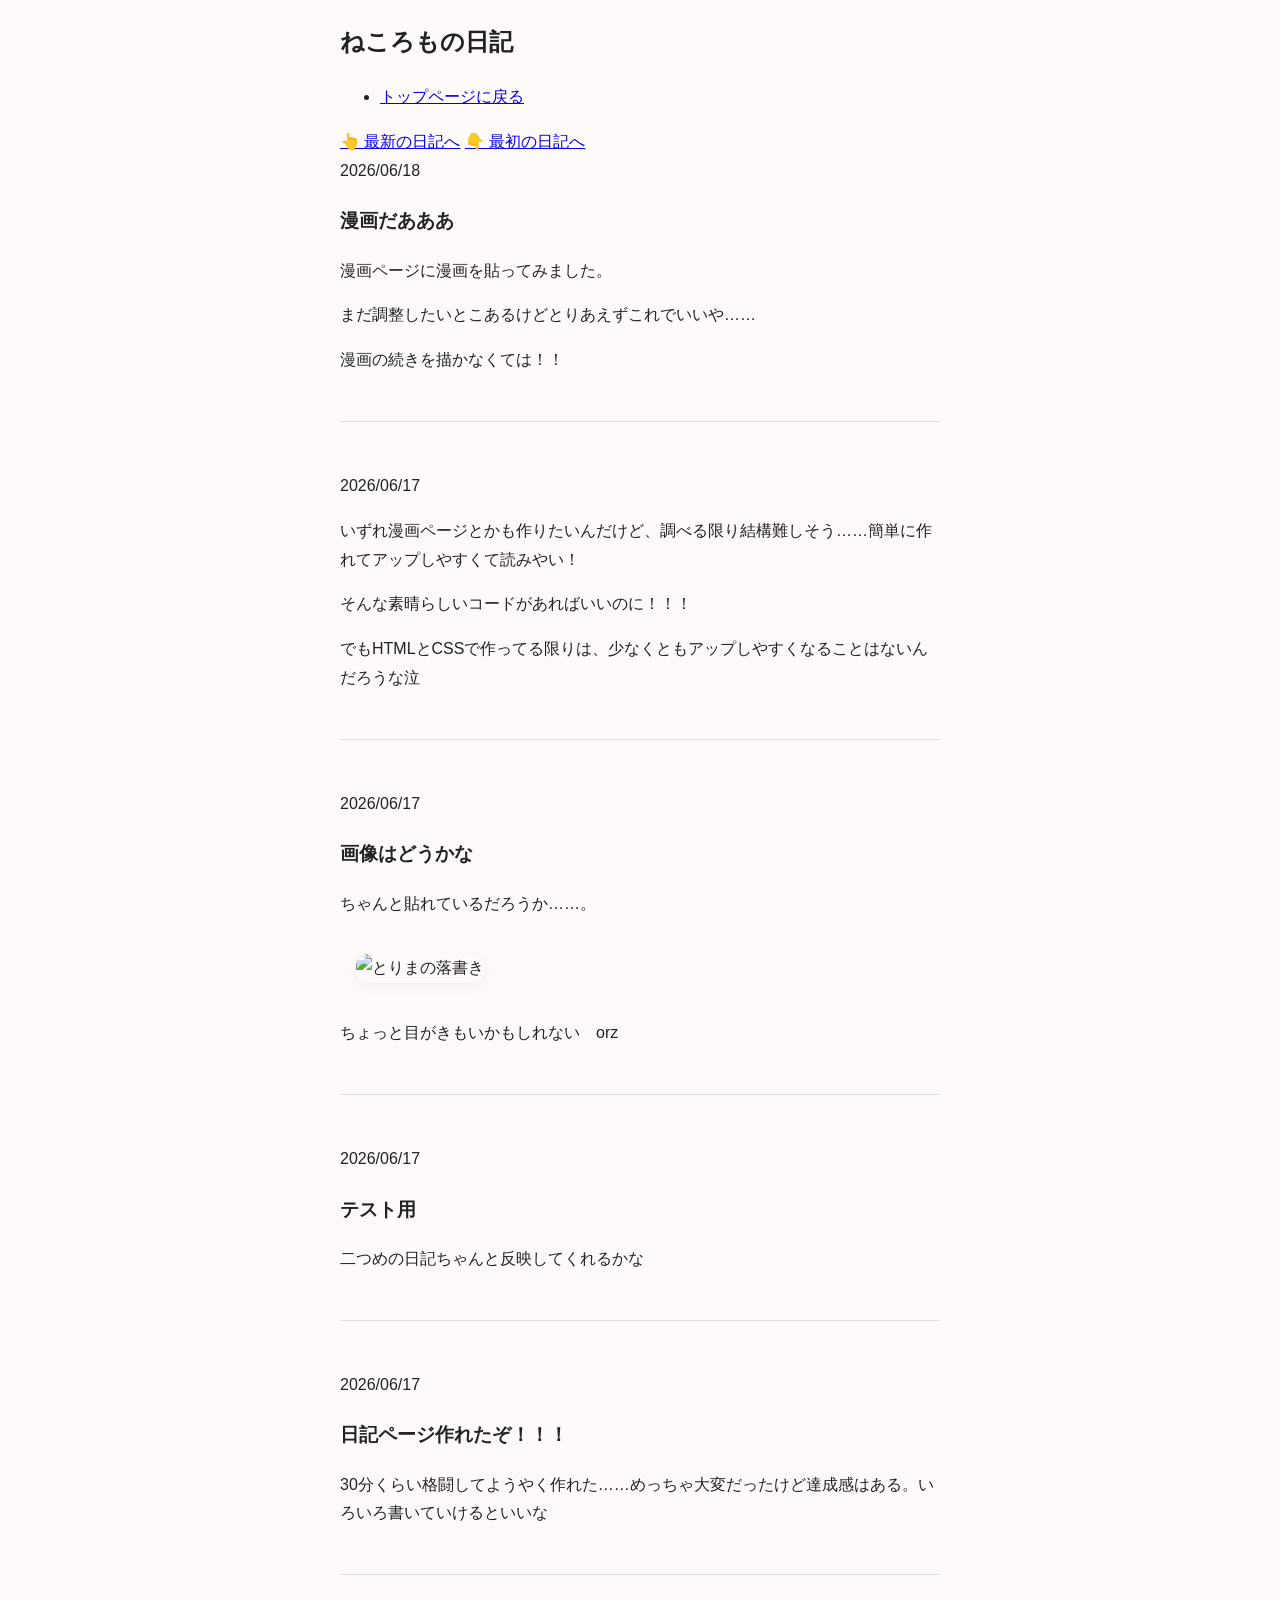
==== diary.html @ 21997902 "Update diary.html" ====
<!DOCTYPE html>
<html lang="ja">
<head>
    <meta charset="UTF-8">
    <meta name="viewport" content="width=device-width, initial-scale=1.0">
    <title>日記-にゃだいらー(仮)</title>
    <link rel="stylesheet" href="diary.css">
</head>
<body>

<div class="diary-container">

  <h2>ねころもの日記</h2>
  <ul>
    <li><a href="index.html">トップページに戻る</a></li>
  </ul>

<div class="sort-buttons">
  <a href="#latest" class="sort-btn">👆 最新の日記へ</a>
  <a href="#oldest" class="sort-btn">👇 最初の日記へ</a>
</div>


    
<article class="diary-post" id="latest">
⁠<span class="diary-date">2026/06/18</span>⁠
<h3>漫画だあああ</h3>
<p>漫画ページに漫画を貼ってみました。</p>
<p>まだ調整したいとこあるけどとりあえずこれでいいや……</p>
<p>漫画の続きを描かなくては！！</p>

</article>

<article class="diary-post">
⁠<span class="diary-date">2026/06/17</span>⁠

<p>いずれ漫画ページとかも作りたいんだけど、調べる限り結構難しそう……簡単に作れてアップしやすくて読みやい！</p>
<p>そんな素晴らしいコードがあればいいのに！！！</p>
<p>でもHTMLとCSSで作ってる限りは、少なくともアップしやすくなることはないんだろうな泣</p>

</article>
    
<article class="diary-post">
⁠<span class="diary-date">2026/06/17</span>⁠
<h3>画像はどうかな</h3>
<p>ちゃんと貼れているだろうか……。</p>

　<img src="https://i.imgur.com/U21m6fS.png" alt="とりまの落書き">
<p>ちょっと目がきもいかもしれない　orz</p>


</article>

  <article class="diary-post">
    <span class="diary-date">2026/06/17</span>
    <h3>テスト用</h3>
    <p>二つめの日記ちゃんと反映してくれるかな</p>
  </article>
  
  <article class="diary-post" id="oldest"⁠>
    <span class="diary-date">2026/06/17</span>
    <h3>日記ページ作れたぞ！！！</h3>
    <p>30分くらい格闘してようやく作れた……めっちゃ大変だったけど達成感はある。いろいろ書いていけるといいな</p>
  </article>

</div> </body>
</html>
---- diary.css ----
body {
  font-family: "Hiragino Sans", sans-serif;
  background-color: #FFFAFA;
  color: #222222;            
  line-height: 1.8;   
}

.diary-post {
  border-bottom: 1px solid #dddddd;
  padding-bottom: 30px;               
  margin-bottom: 50px;                
}

.diary-container {
  max-width: 600px; 
  margin: 0 auto;  
}

/* 日記の中の画像（イラスト）をオシャレに整える */
.diary-post img {
  max-width: 60%;       /* 箱（600px）からはみ出さないようにする */
  height: auto;          /* 縦横の比率が崩れてビヨーンって伸びるのを防ぐ */
  border-radius: 12px;   /* 角をちょっと丸くして可愛くする */
  margin: 20px 0;        /* 画像の上下にちょっとすきまを作って見やすくする */
  box-shadow: 0 4px 12px rgba(0,0,0,0.05); /* イラストの下にふんわり影をつける */
}
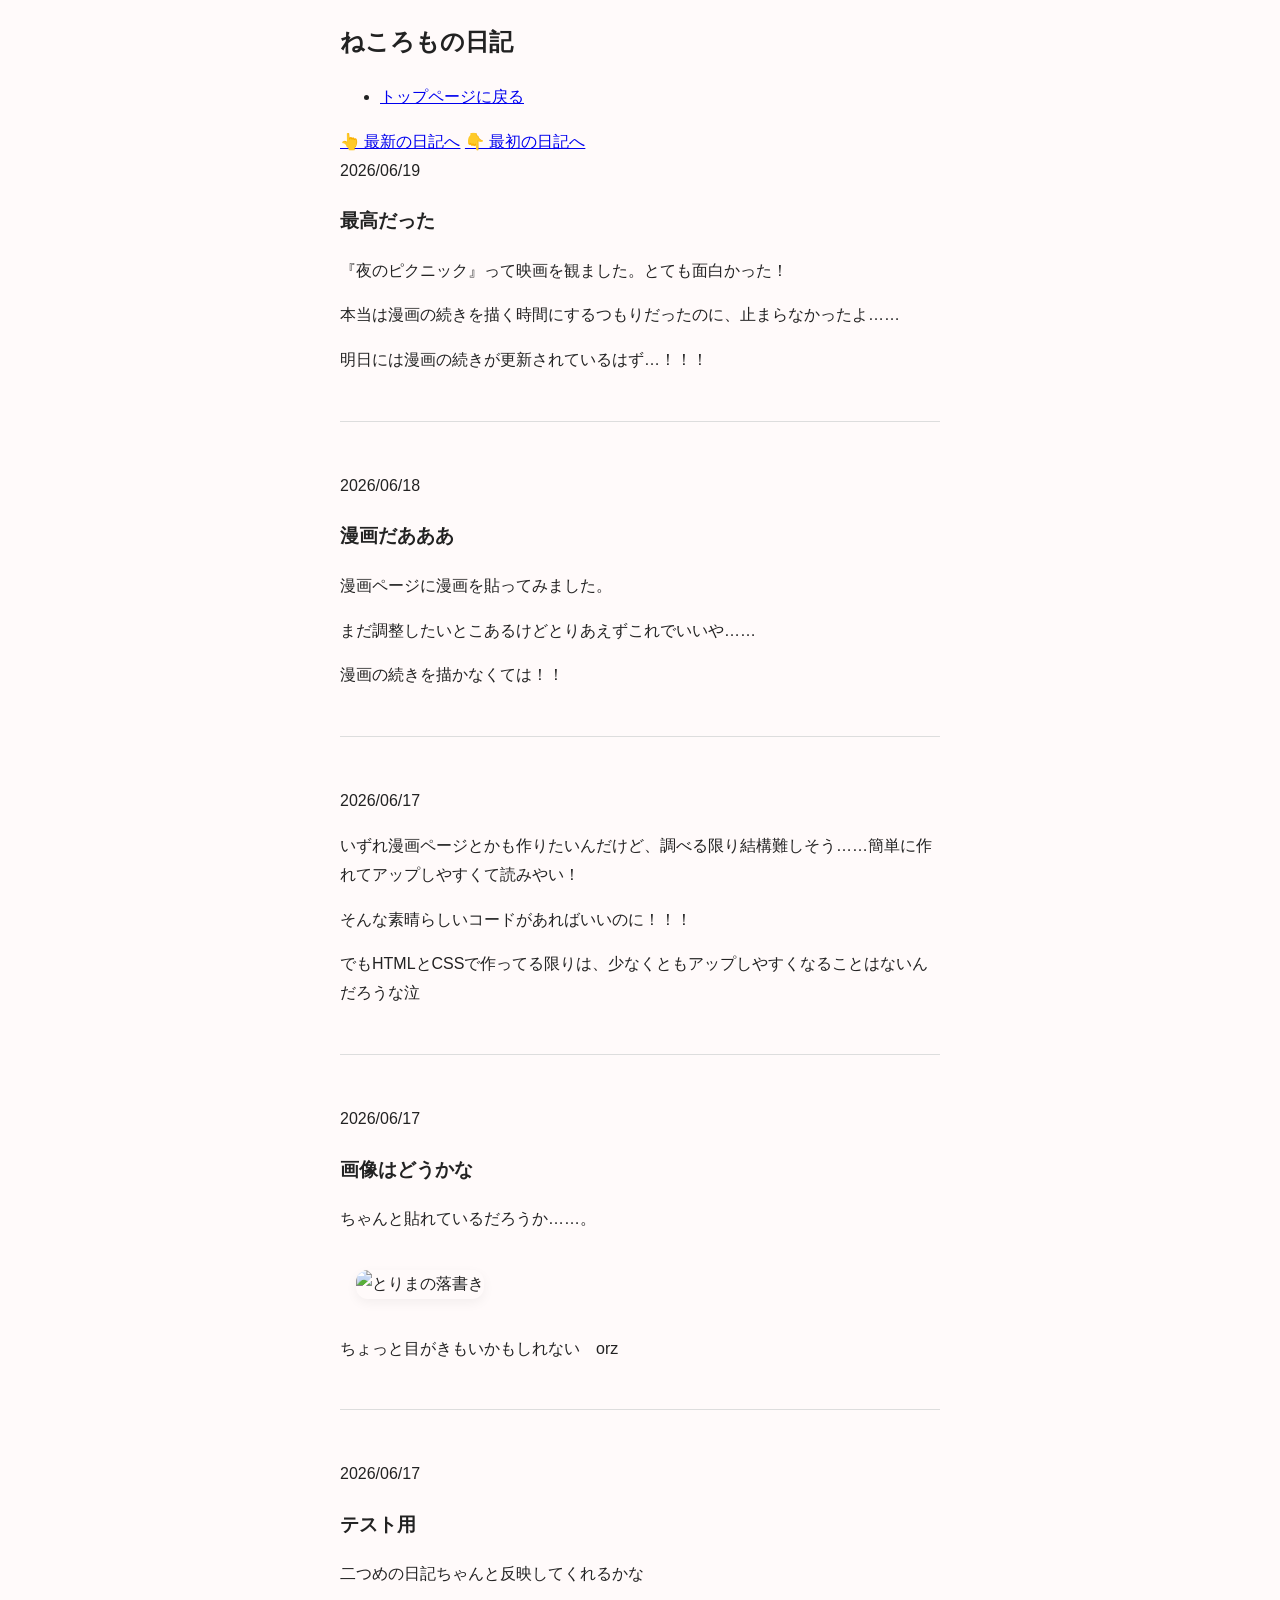
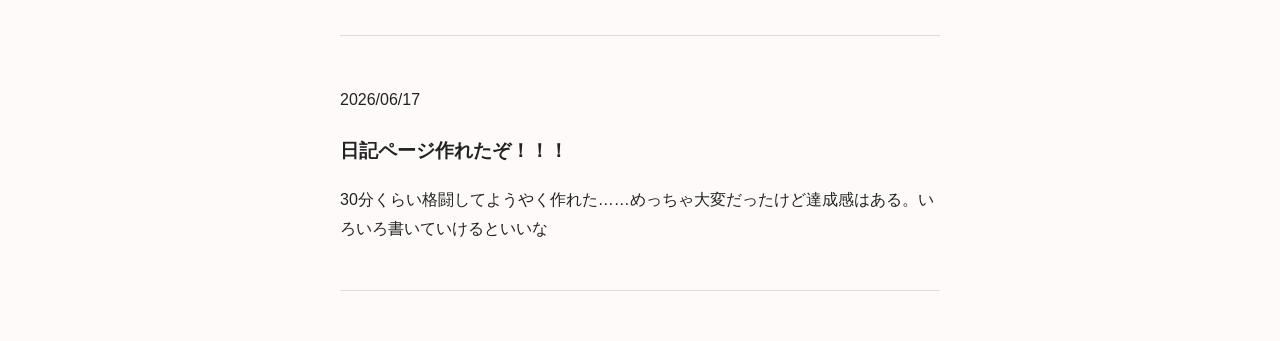
==== commit b9adca2d: "Update diary.html" ====
--- a/diary.html
+++ b/diary.html
@@ -21,8 +21,17 @@
 </div>
 
 
-    
 <article class="diary-post" id="latest">
+⁠<span class="diary-date">2026/06/19</span>⁠
+<h3>最高だった</h3>
+<p>『夜のピクニック』って映画を観ました。とても面白かった！</p>
+<p>本当は漫画の続きを描く時間にするつもりだったのに、止まらなかったよ……</p>
+<p>明日には漫画の続きが更新されているはず…！！！</p>
+
+</article>
+
+
+<article class="diary-post">
 ⁠<span class="diary-date">2026/06/18</span>⁠
 <h3>漫画だあああ</h3>
 <p>漫画ページに漫画を貼ってみました。</p>
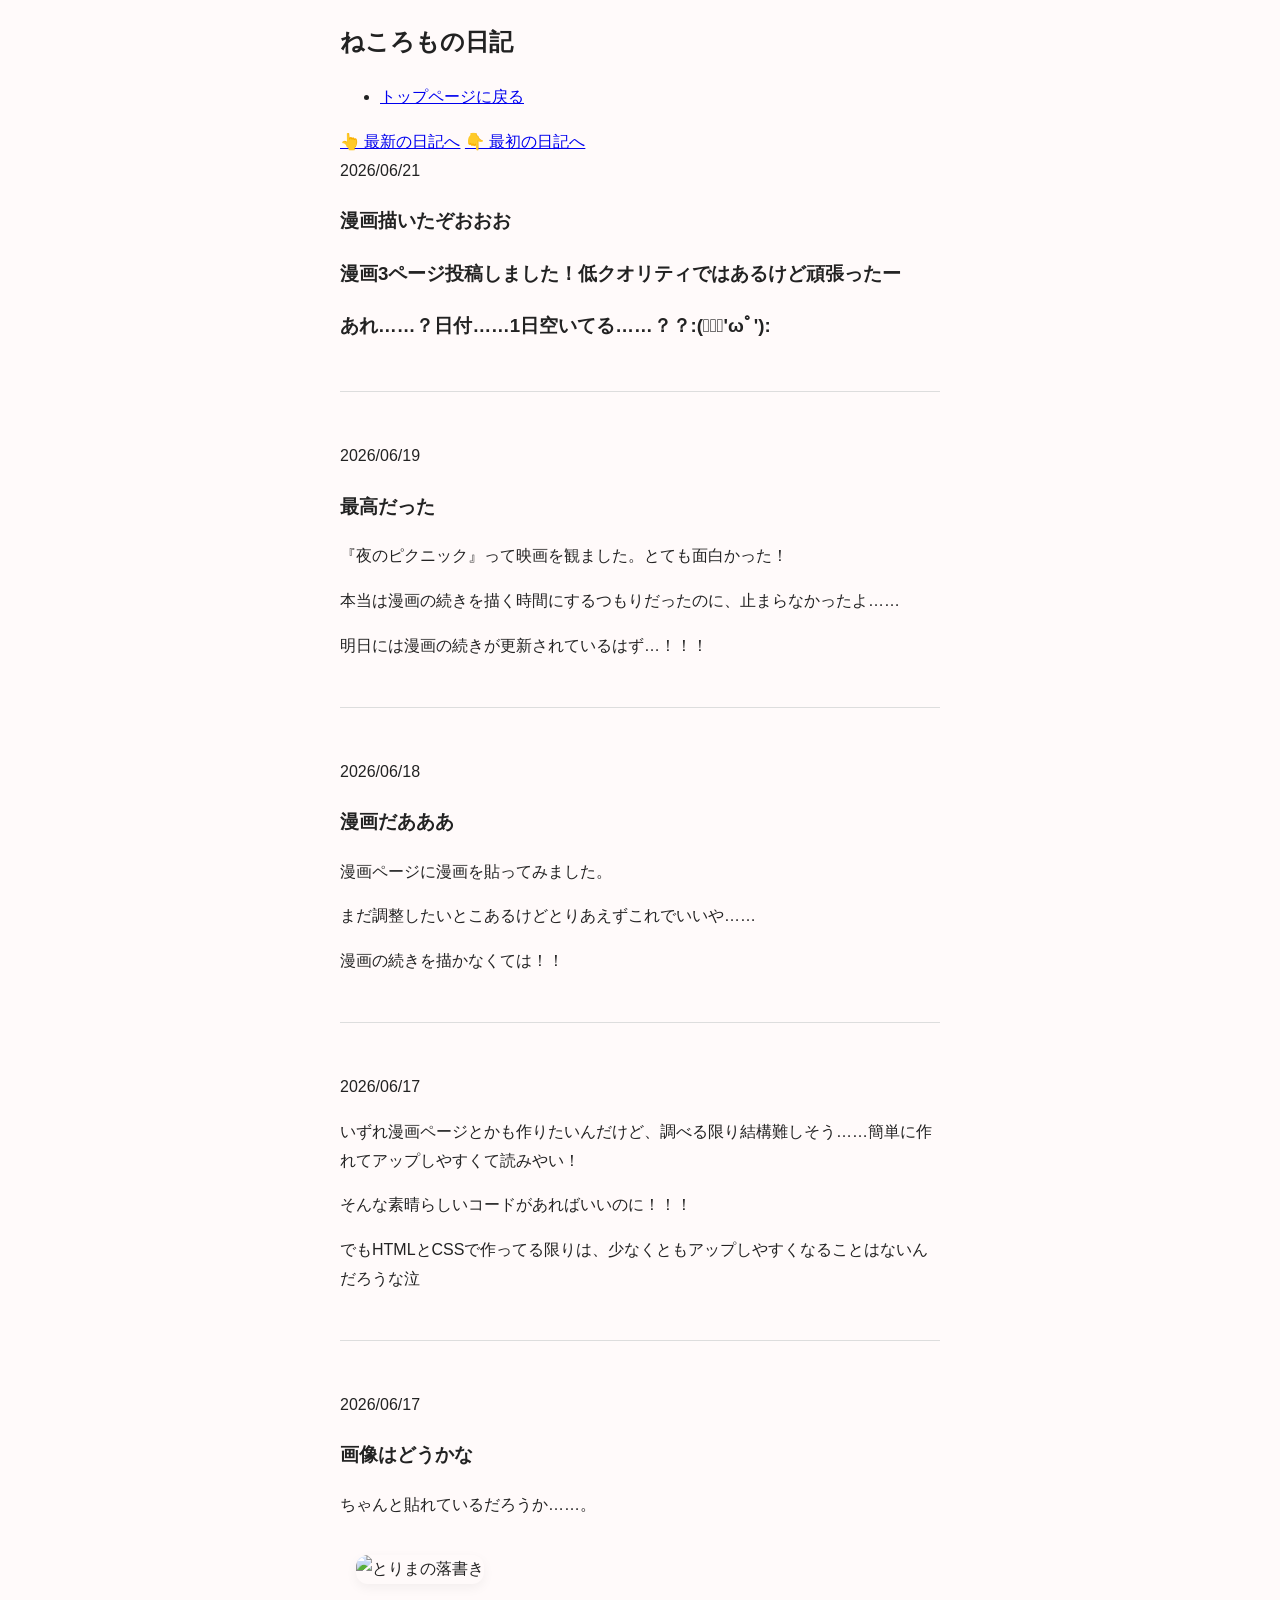
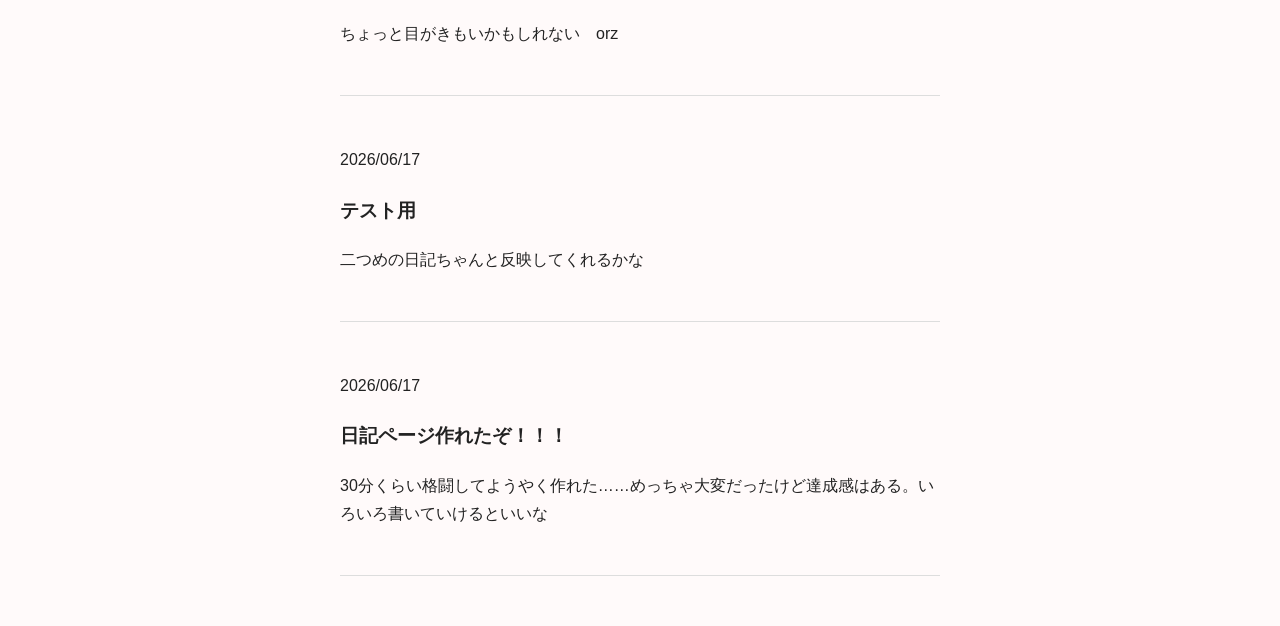
==== commit 11c1ce20: "Update diary.html" ====
--- a/diary.html
+++ b/diary.html
@@ -20,8 +20,18 @@
   <a href="#oldest" class="sort-btn">👇 最初の日記へ</a>
 </div>
 
+<article class="diary-post" id="latest">
+⁠<span class="diary-date">2026/06/21</span>⁠
+<h3>漫画描いたぞおおお<h3>
+<p>漫画3ページ投稿しました！低クオリティではあるけど頑張ったー</p>
+<p>あれ……？日付……1日空いてる……？？:(；ﾞﾟ'ωﾟ'):</p>
 
-<article class="diary-post" id="latest">
+</article>
+
+
+</article>
+
+<article class="diary-post">
 ⁠<span class="diary-date">2026/06/19</span>⁠
 <h3>最高だった</h3>
 <p>『夜のピクニック』って映画を観ました。とても面白かった！</p>
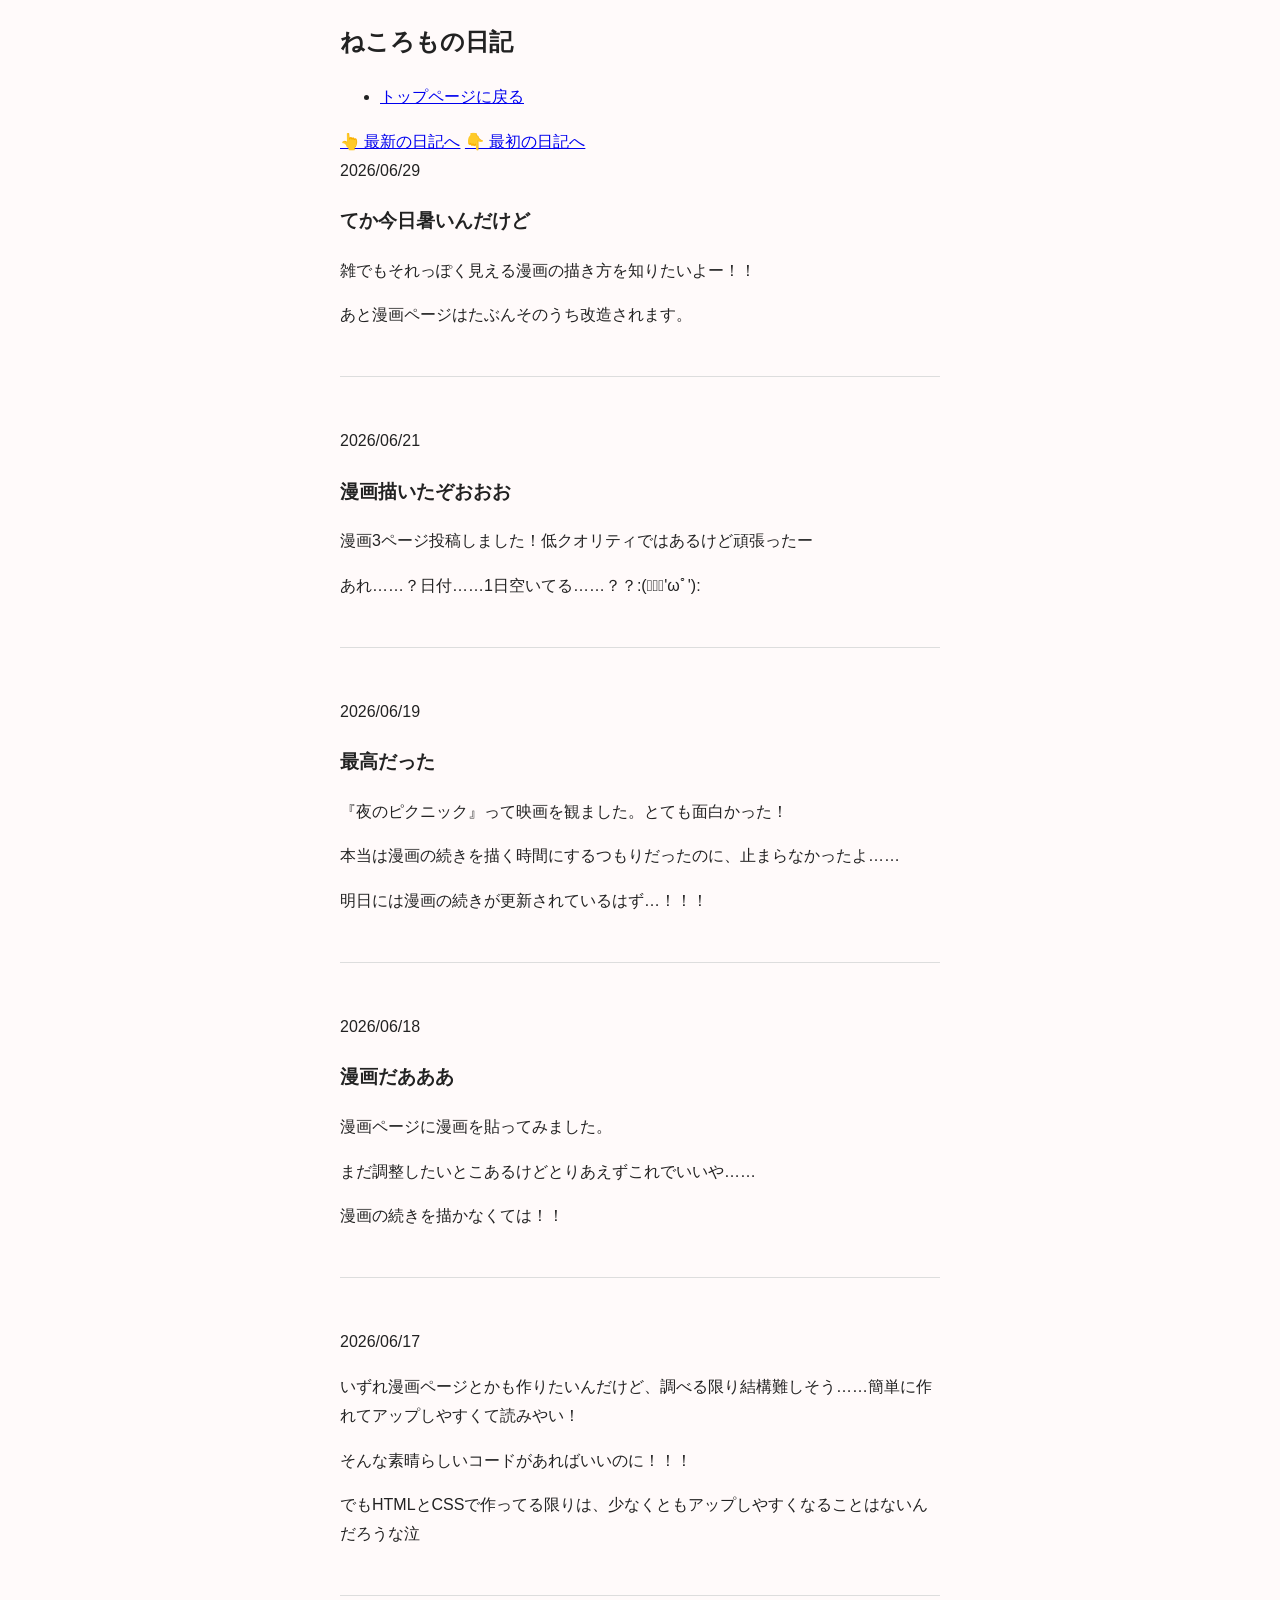
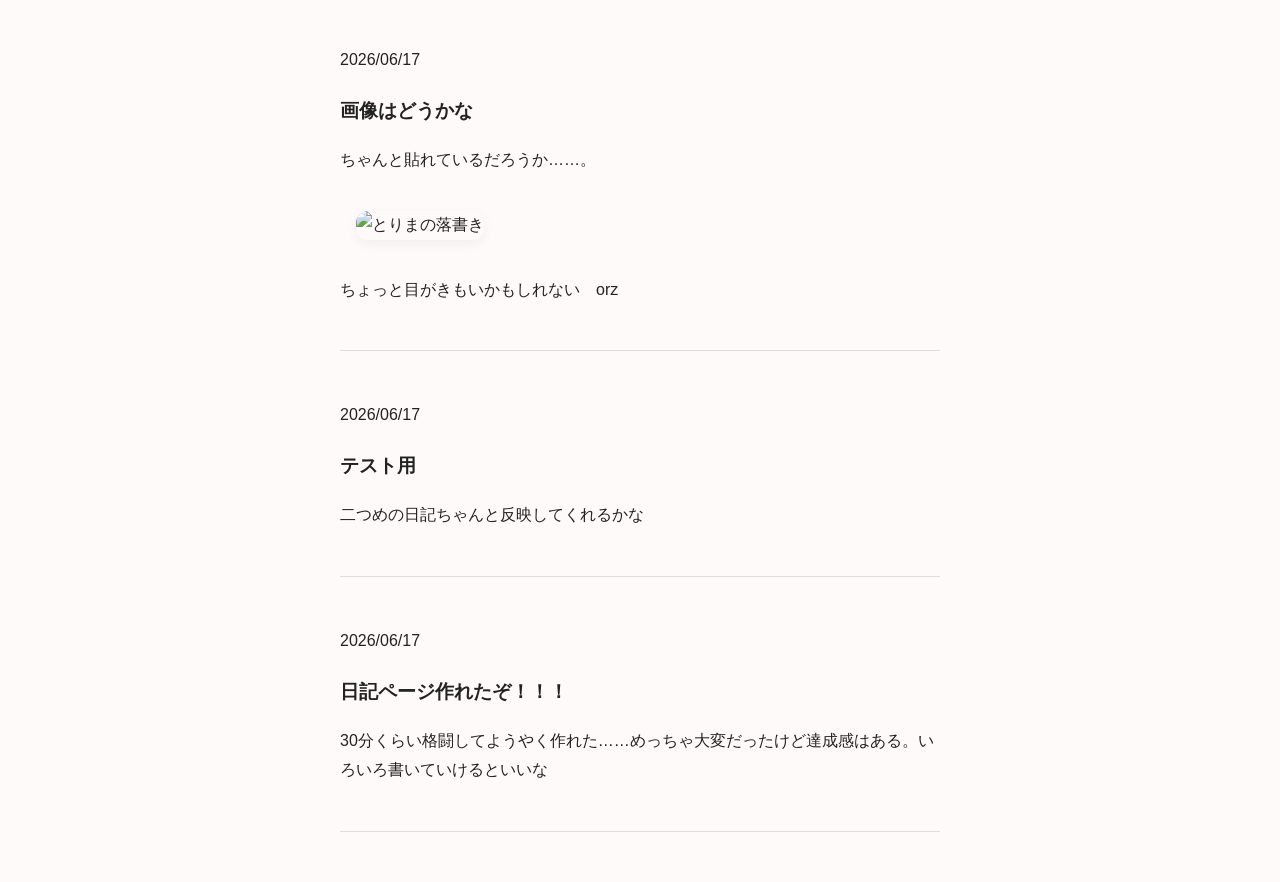
==== commit ac6c622b: "Update diary.html" ====
--- a/diary.html
+++ b/diary.html
@@ -20,9 +20,20 @@
   <a href="#oldest" class="sort-btn">👇 最初の日記へ</a>
 </div>
 
+
+</article>
+
 <article class="diary-post" id="latest">
+⁠<span class="diary-date">2026/06/29</span>⁠
+<h3>てか今日暑いんだけど</h3>
+<p>雑でもそれっぽく見える漫画の描き方を知りたいよー！！</p>
+<p>あと漫画ページはたぶんそのうち改造されます。</p>
+
+</article>
+
+<article class="diary-post">
 ⁠<span class="diary-date">2026/06/21</span>⁠
-<h3>漫画描いたぞおおお<h3>
+<h3>漫画描いたぞおおお</h3>
 <p>漫画3ページ投稿しました！低クオリティではあるけど頑張ったー</p>
 <p>あれ……？日付……1日空いてる……？？:(；ﾞﾟ'ωﾟ'):</p>
 
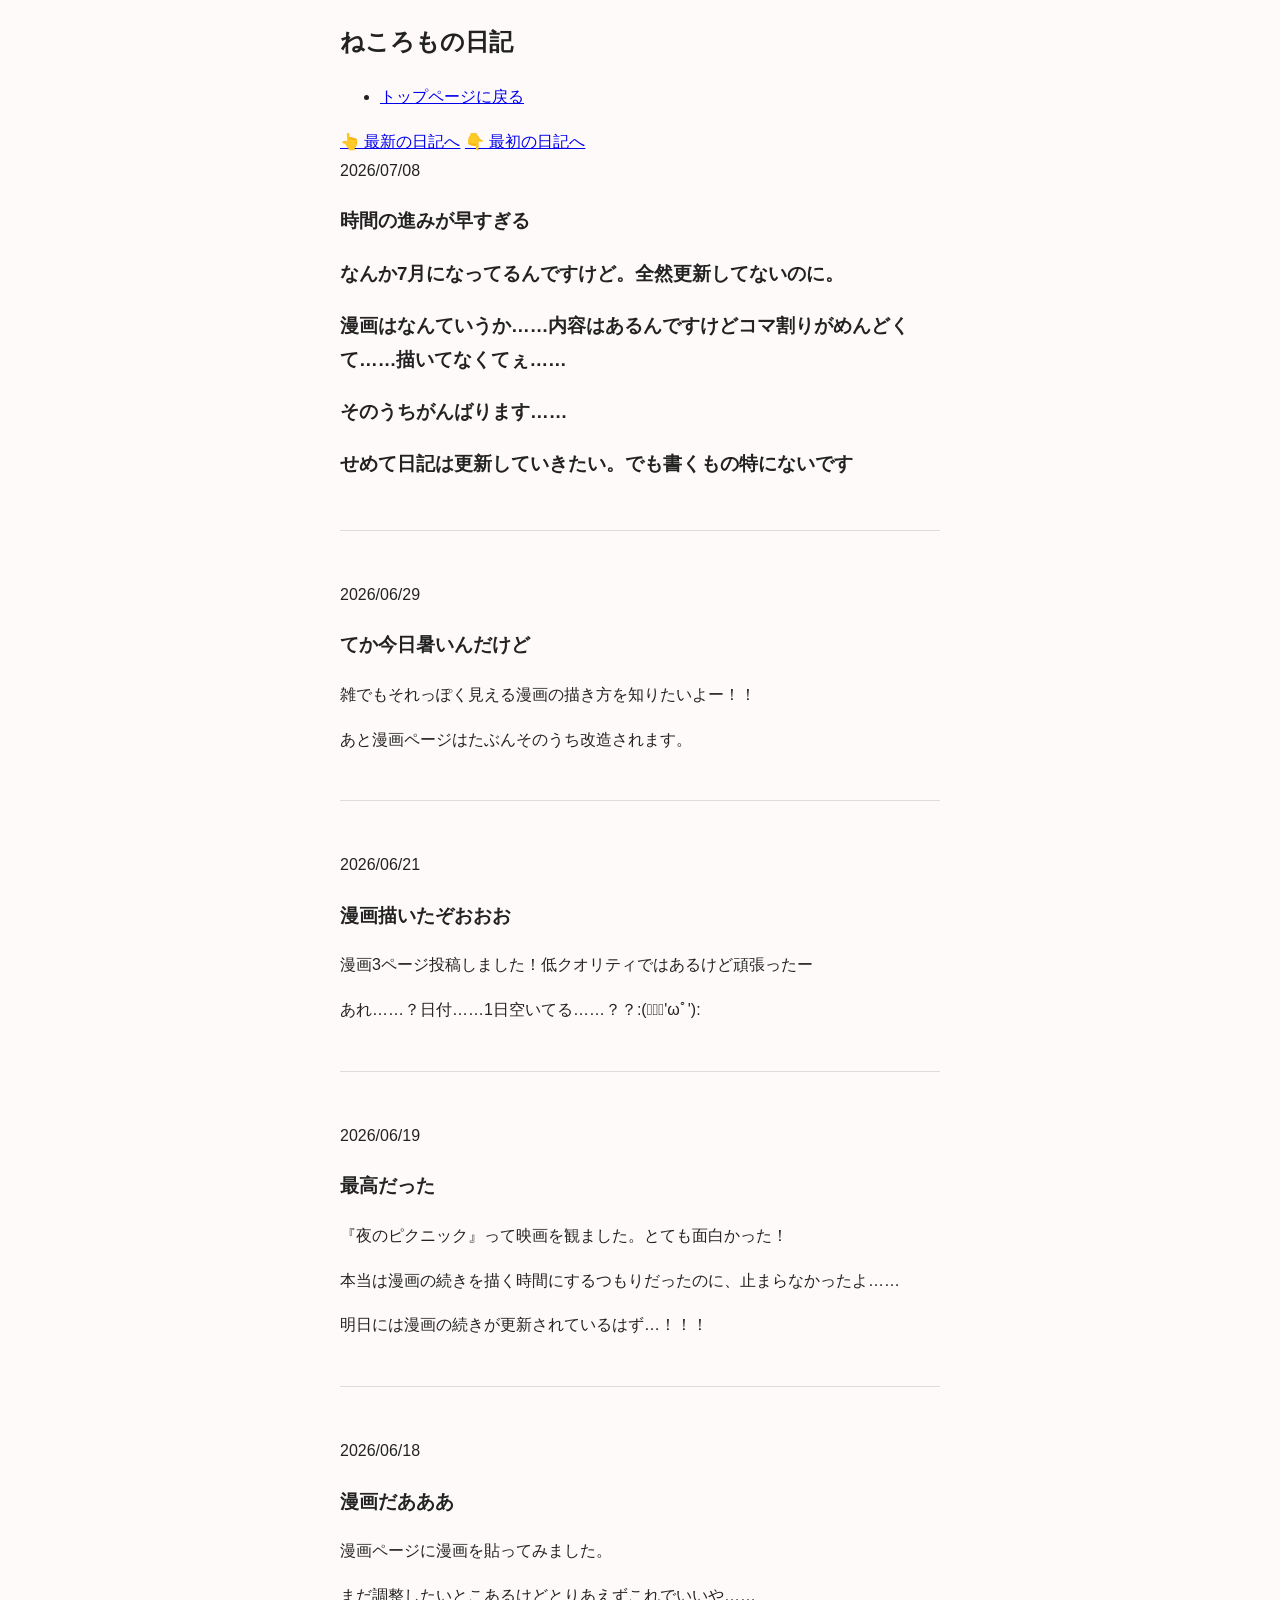
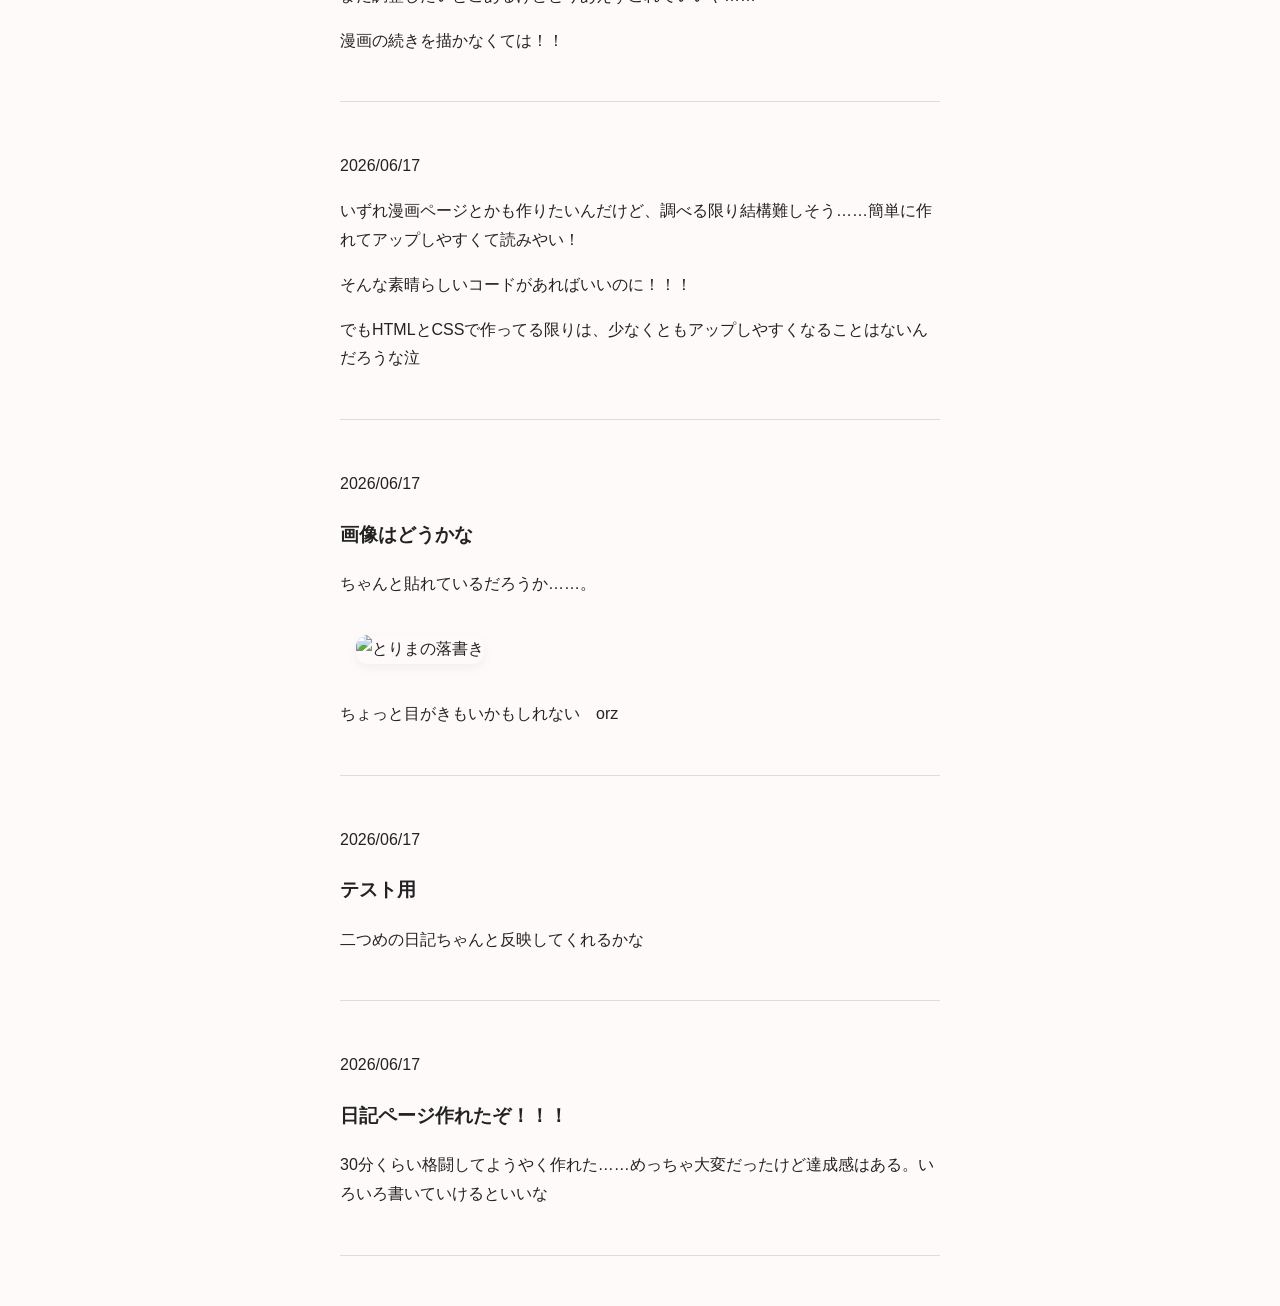
==== commit bb23b8e1: "Update diary.html" ====
--- a/diary.html
+++ b/diary.html
@@ -21,6 +21,16 @@
 </div>
 
 
+
+<article class="diary-post" id="latest">
+⁠<span class="diary-date">2026/07/08</span>⁠
+
+<h3>時間の進みが早すぎる<h3>
+<p>なんか7月になってるんですけど。全然更新してないのに。</p>
+<p>漫画はなんていうか……内容はあるんですけどコマ割りがめんどくて……描いてなくてぇ……</p>
+<p>そのうちがんばります……</p>
+<p>せめて日記は更新していきたい。でも書くもの特にないです</p>
+
 </article>
 
 <article class="diary-post" id="latest">
@@ -40,7 +50,6 @@
 </article>
 
 
-</article>
 
 <article class="diary-post">
 ⁠<span class="diary-date">2026/06/19</span>⁠
@@ -77,8 +86,6 @@
 
 　<img src="https://i.imgur.com/U21m6fS.png" alt="とりまの落書き">
 <p>ちょっと目がきもいかもしれない　orz</p>
-
-
 </article>
 
   <article class="diary-post">
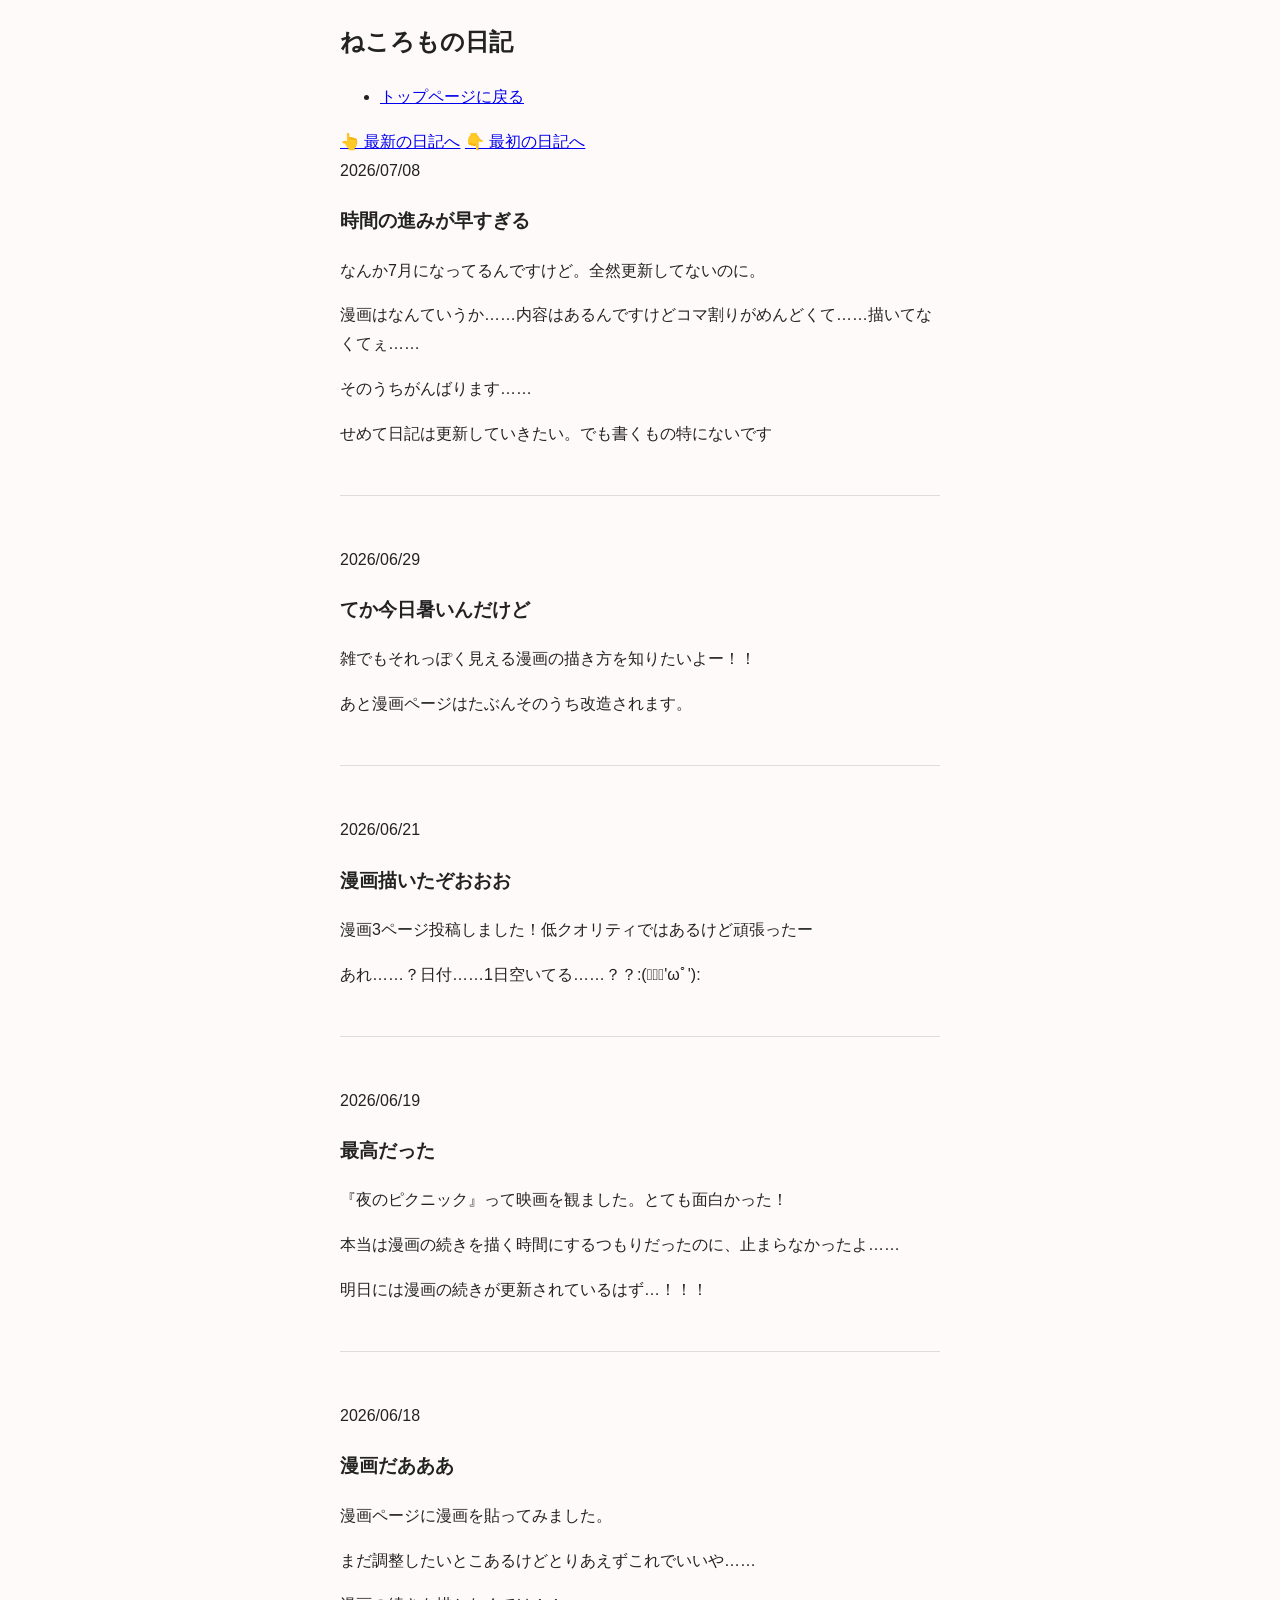
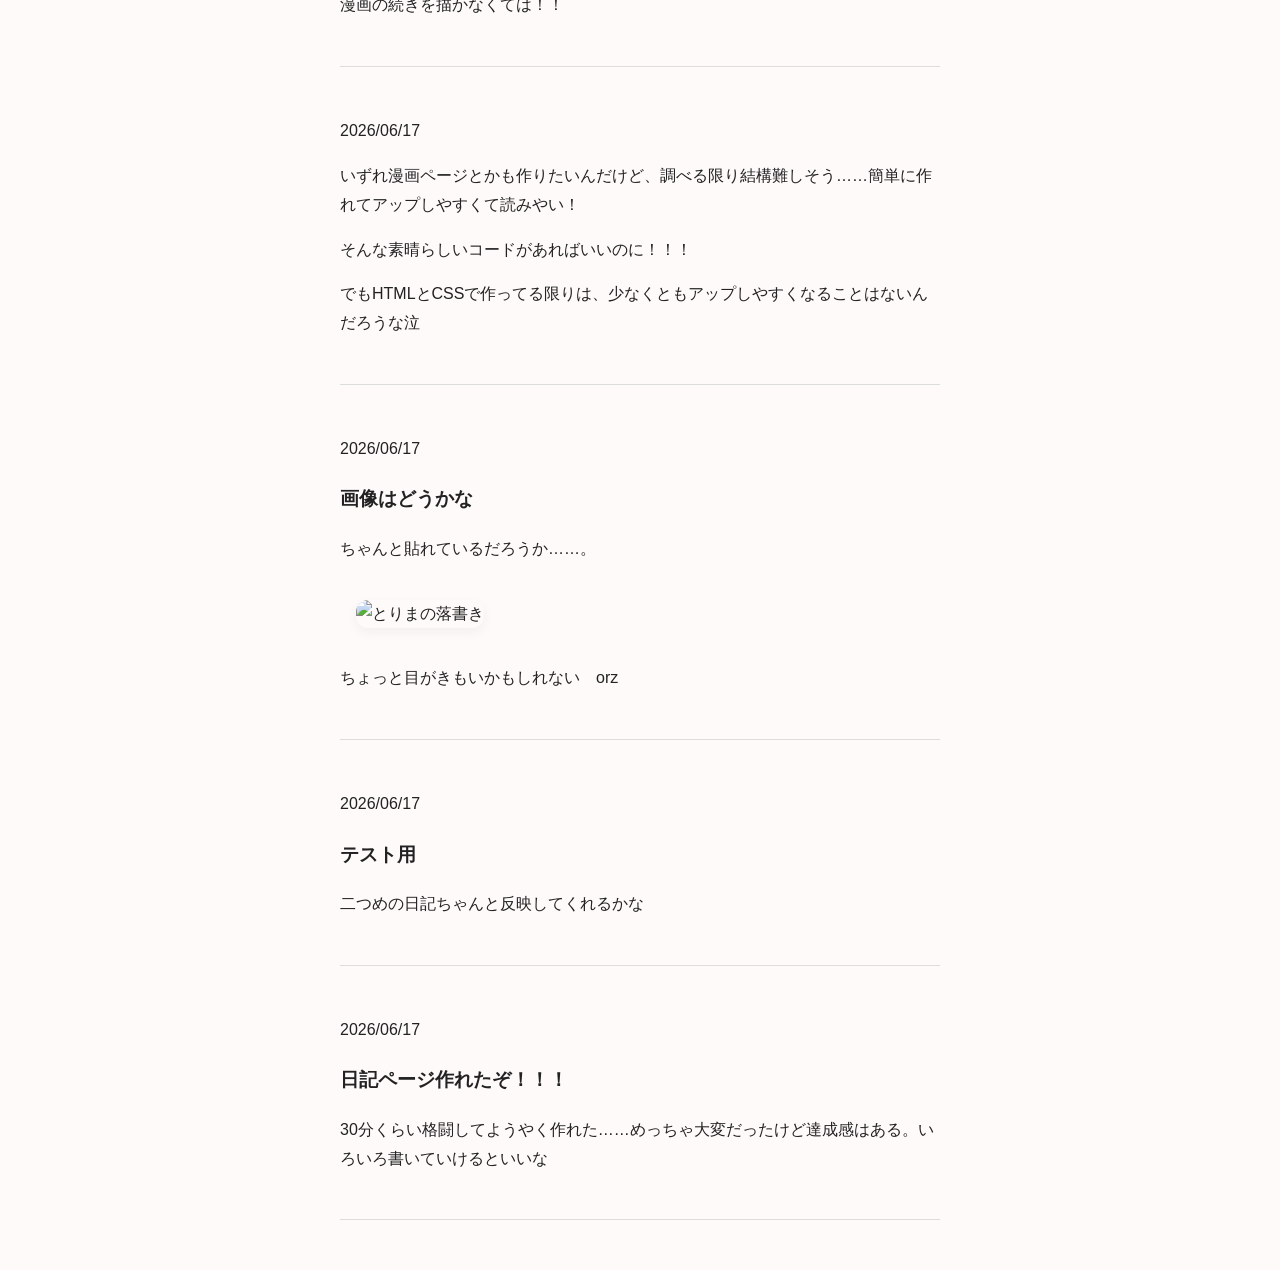
==== commit 09fda79e: "Update diary.html" ====
--- a/diary.html
+++ b/diary.html
@@ -25,7 +25,7 @@
 <article class="diary-post" id="latest">
 ⁠<span class="diary-date">2026/07/08</span>⁠
 
-<h3>時間の進みが早すぎる<h3>
+<h3>時間の進みが早すぎる</h3>
 <p>なんか7月になってるんですけど。全然更新してないのに。</p>
 <p>漫画はなんていうか……内容はあるんですけどコマ割りがめんどくて……描いてなくてぇ……</p>
 <p>そのうちがんばります……</p>
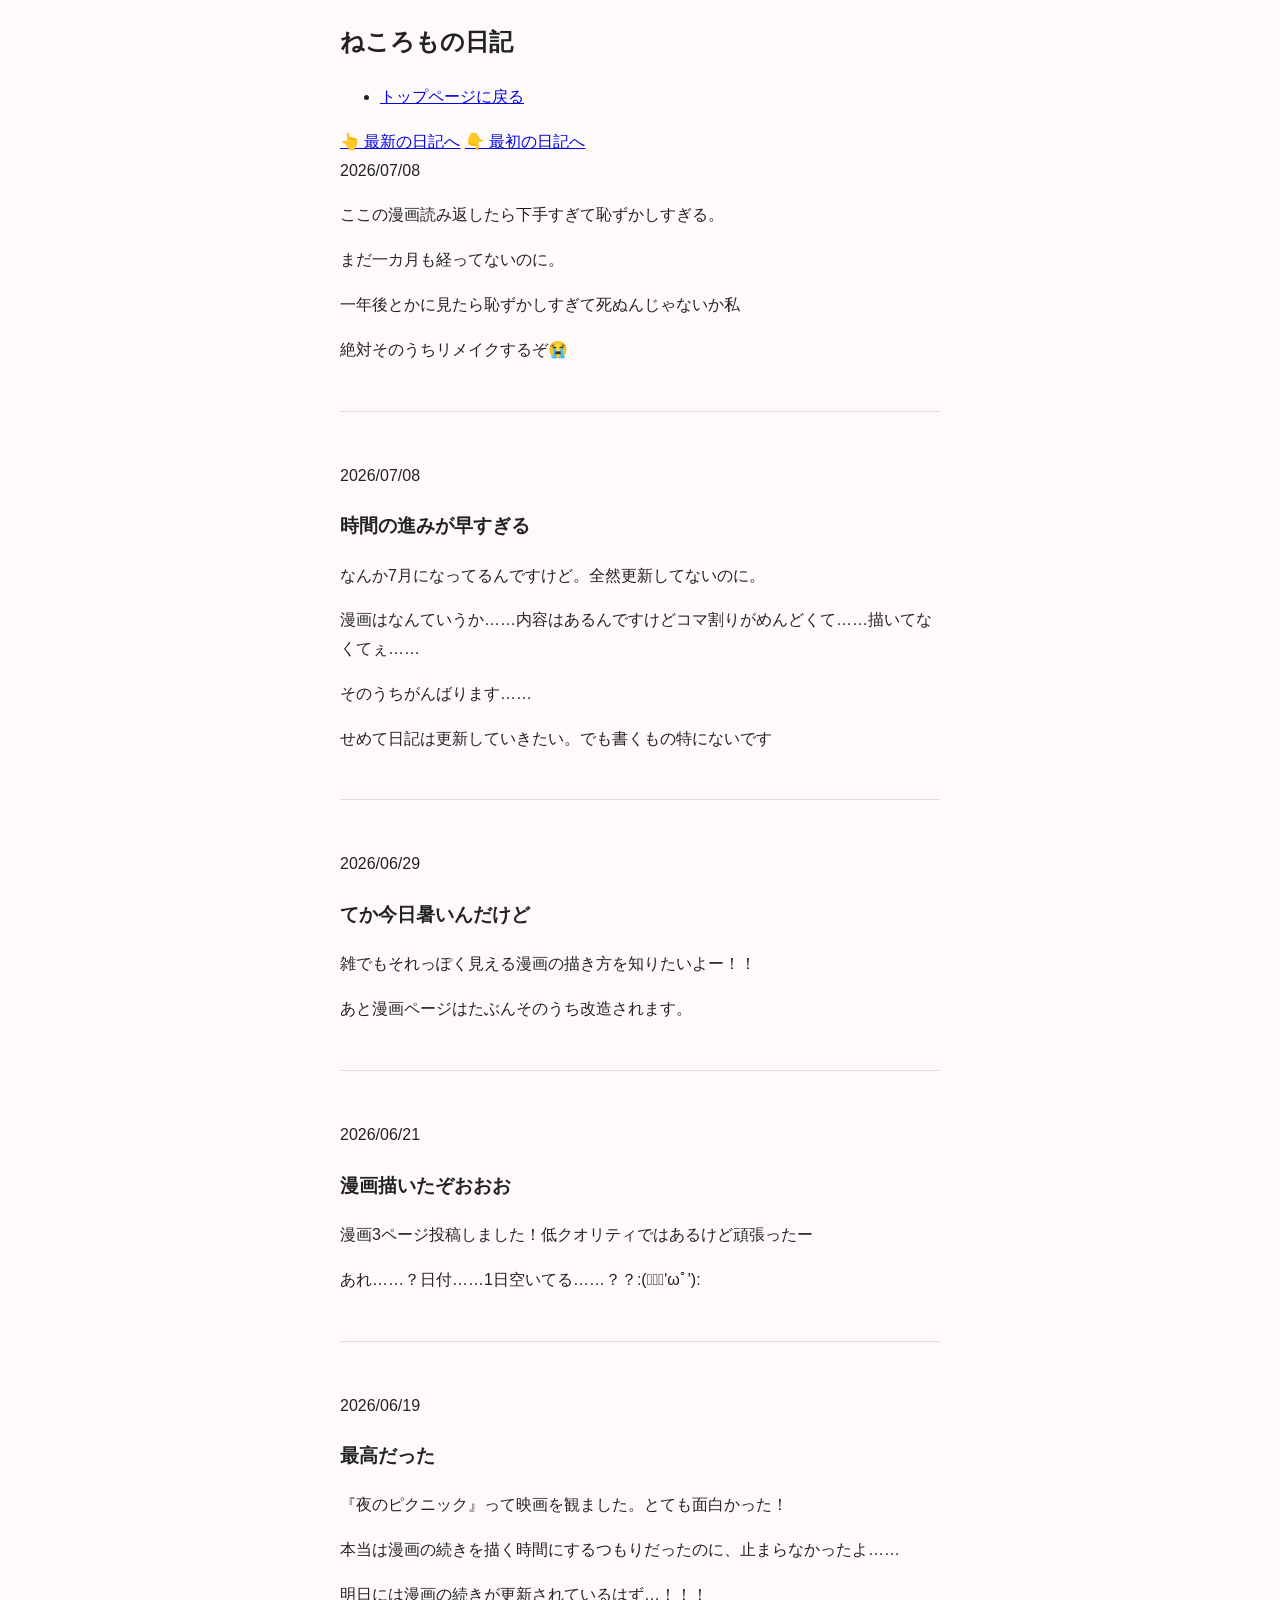
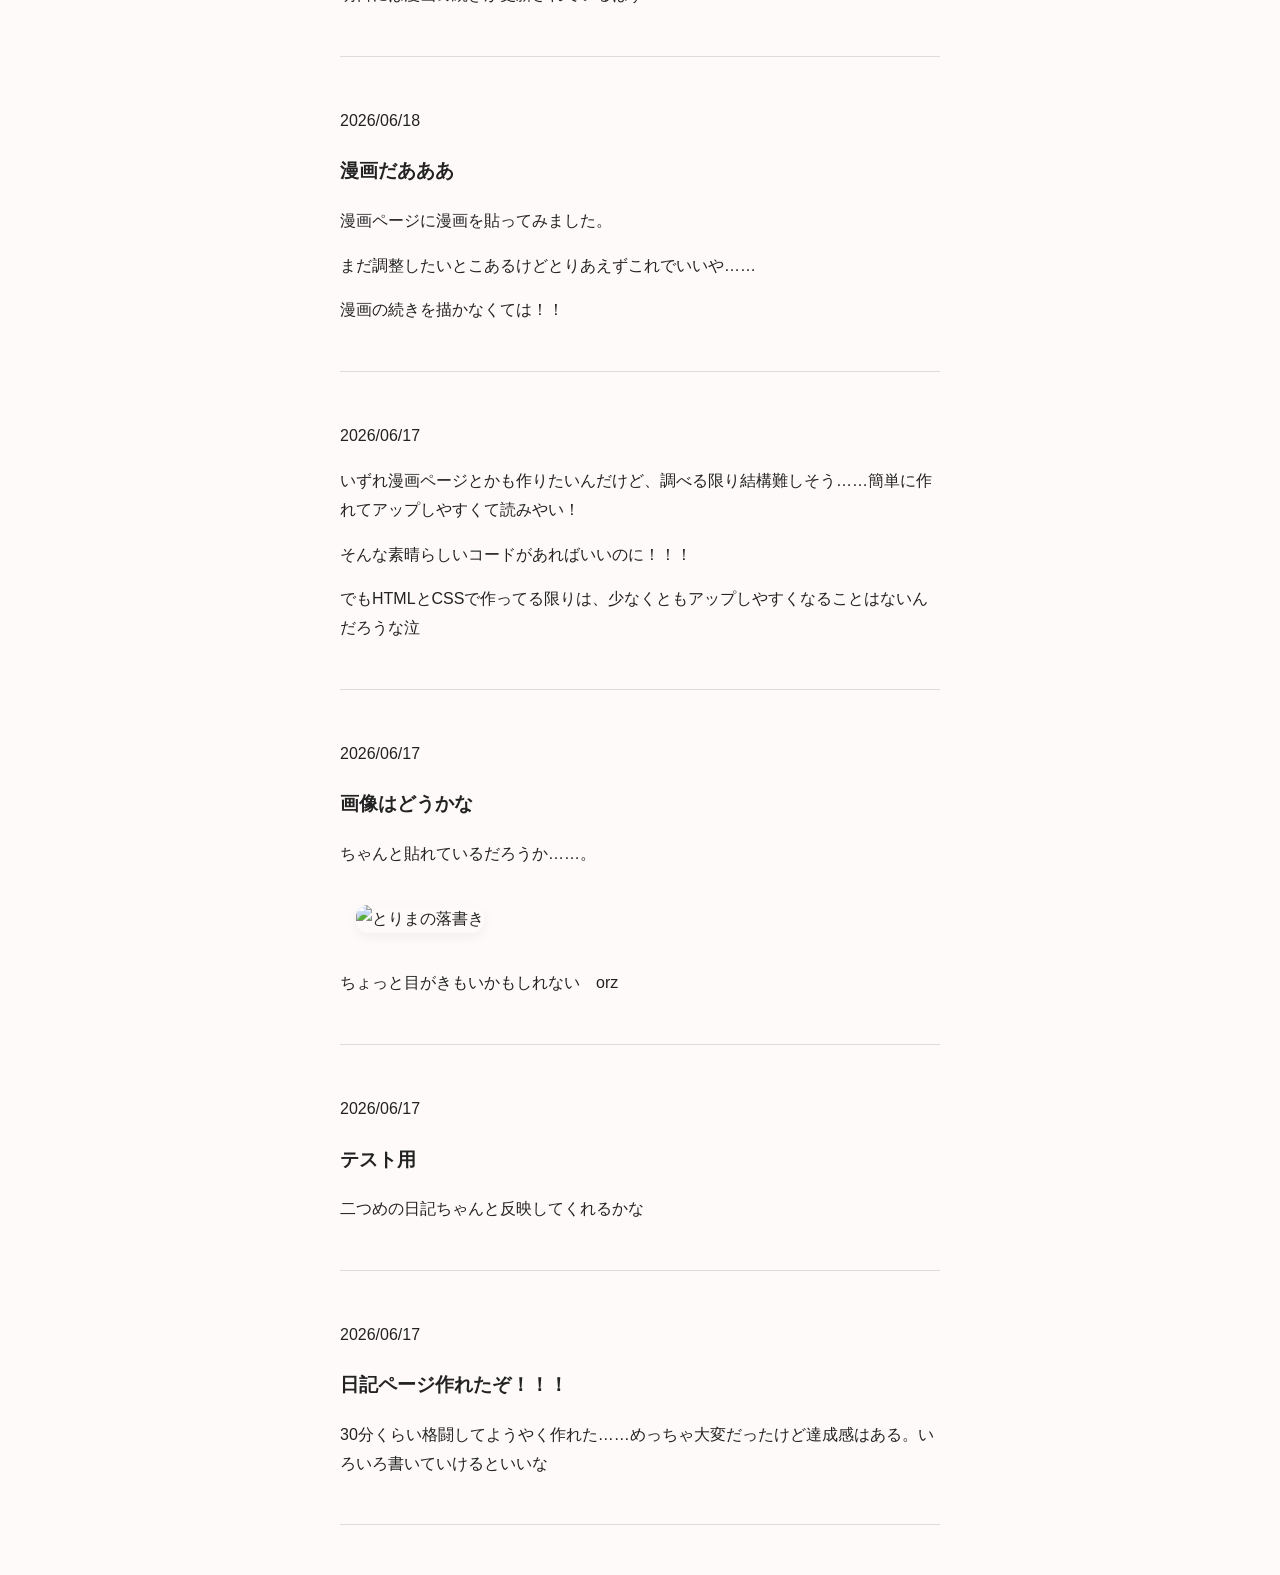
==== commit 1649bd5d: "Update diary.html" ====
--- a/diary.html
+++ b/diary.html
@@ -19,6 +19,16 @@
   <a href="#latest" class="sort-btn">👆 最新の日記へ</a>
   <a href="#oldest" class="sort-btn">👇 最初の日記へ</a>
 </div>
+
+
+<article class="diary-post" id="latest">
+⁠<span class="diary-date">2026/07/08</span>⁠
+<p>ここの漫画読み返したら下手すぎて恥ずかしすぎる。</p>
+<p>まだ一カ月も経ってないのに。</p>
+<p>一年後とかに見たら恥ずかしすぎて死ぬんじゃないか私</p>
+<p>絶対そのうちリメイクするぞ😭<p>
+
+</article>
 
 
 
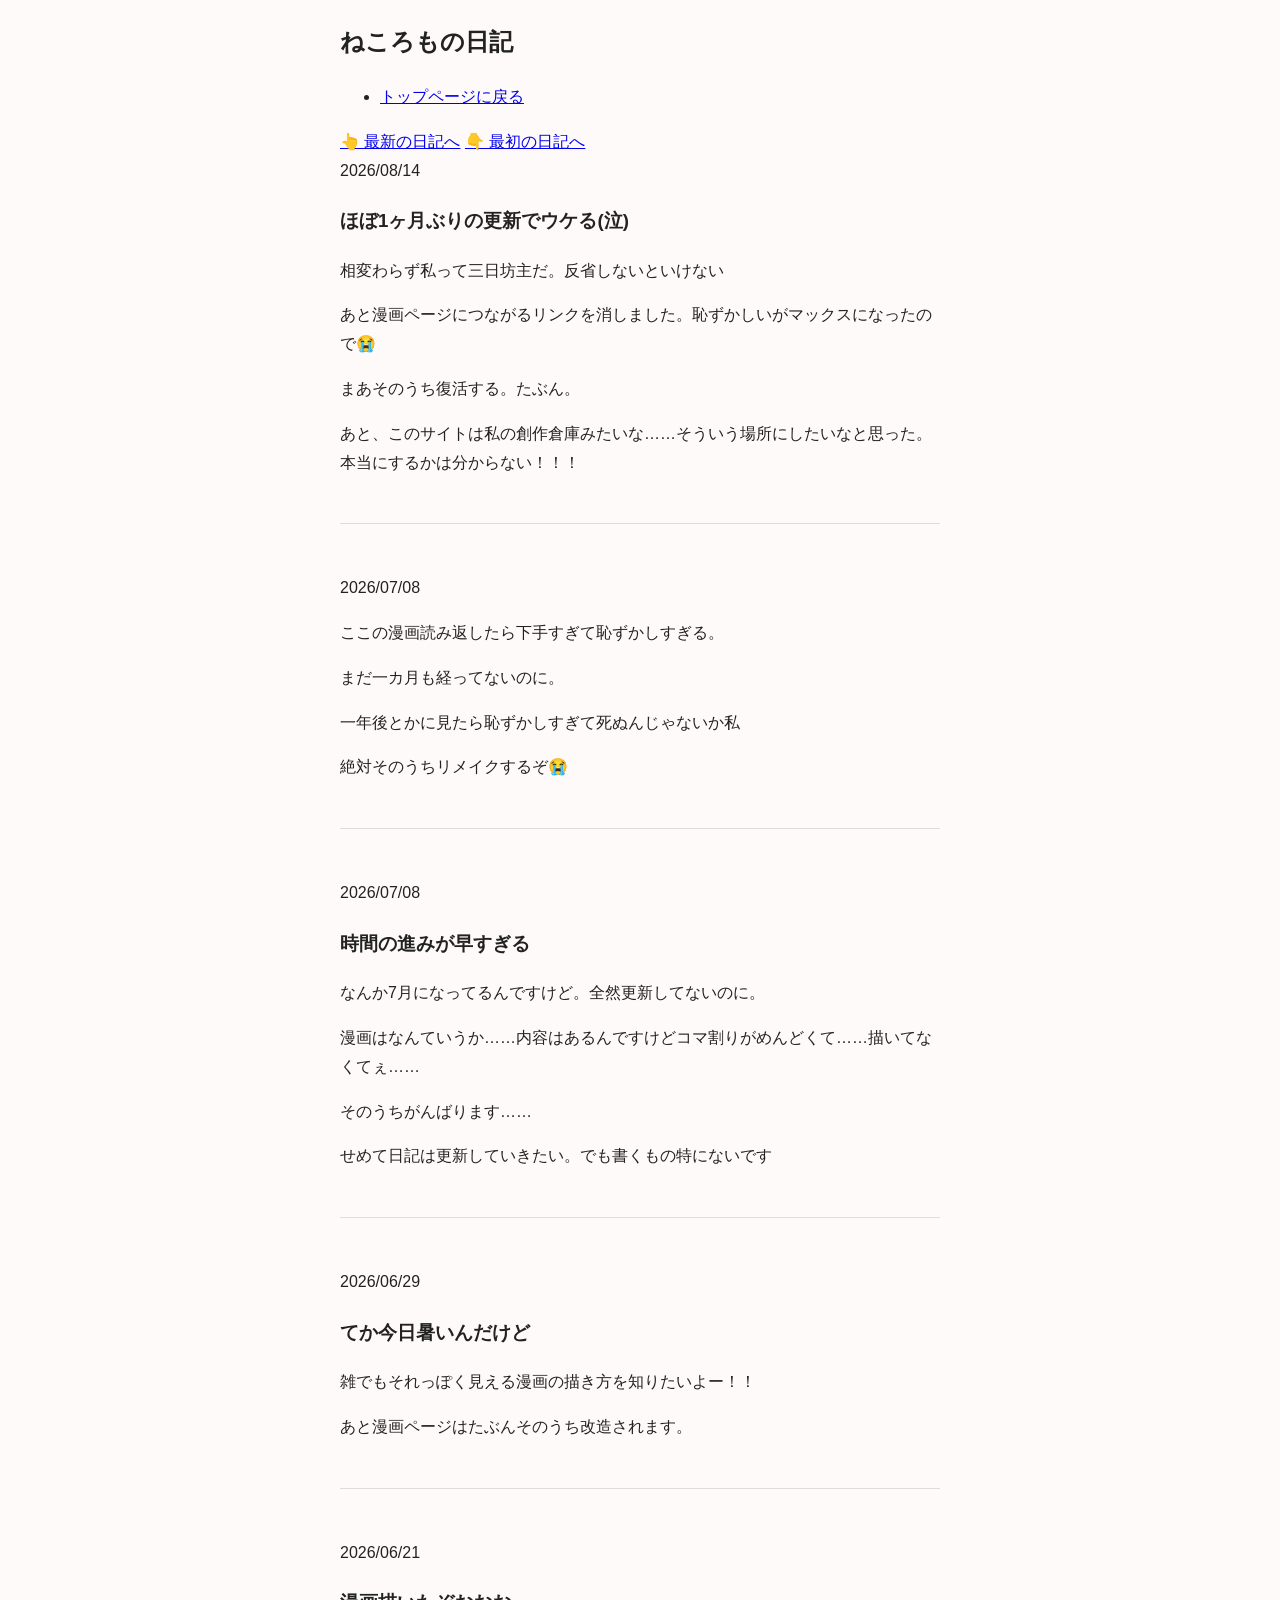
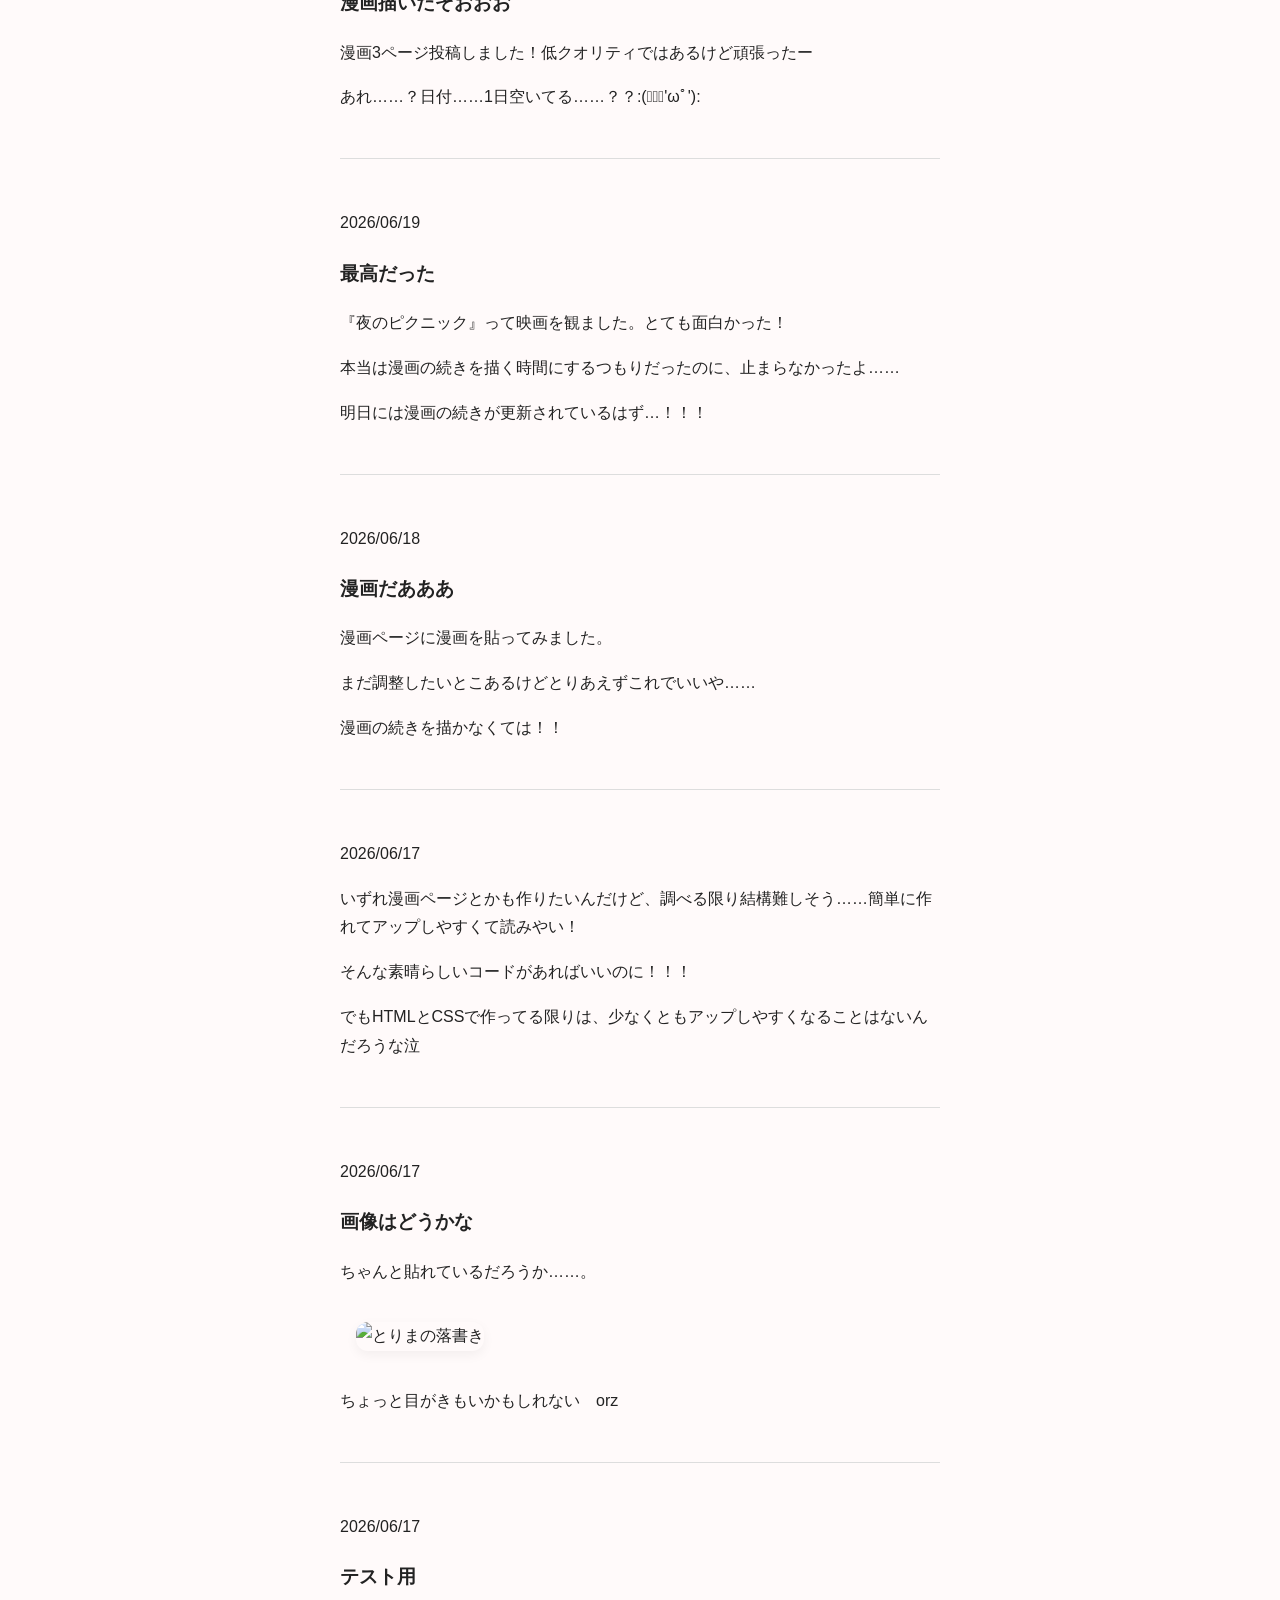
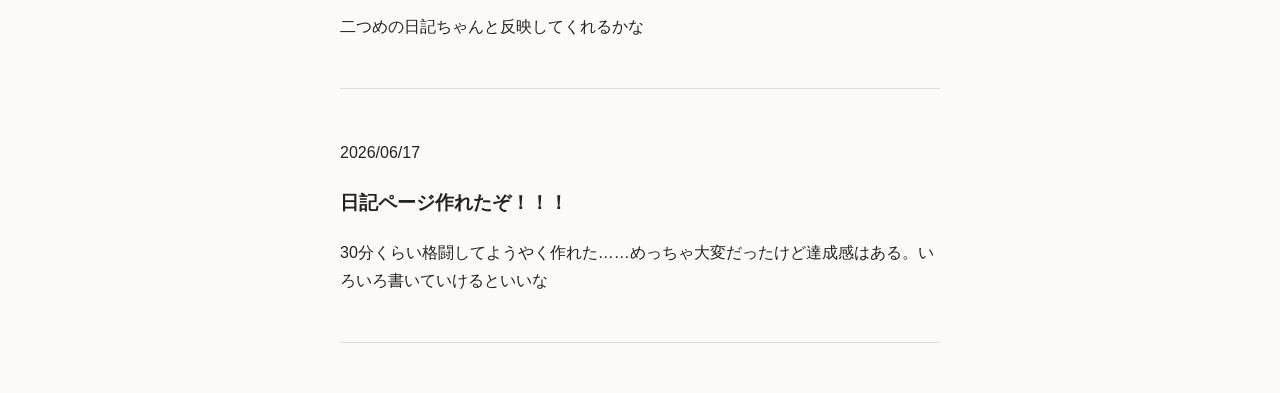
==== commit bab6e621: "Update diary.html" ====
--- a/diary.html
+++ b/diary.html
@@ -20,6 +20,16 @@
   <a href="#oldest" class="sort-btn">👇 最初の日記へ</a>
 </div>
 
+
+<article class="diary-post" id="latest">
+⁠<span class="diary-date">2026/08/14</span>⁠
+<h3>ほぼ1ヶ月ぶりの更新でウケる(泣)</h3>
+<p>相変わらず私って三日坊主だ。反省しないといけない</p>
+<p>あと漫画ページにつながるリンクを消しました。恥ずかしいがマックスになったので😭</p>
+<p>まあそのうち復活する。たぶん。</p>
+<p>あと、このサイトは私の創作倉庫みたいな……そういう場所にしたいなと思った。本当にするかは分からない！！！</p>
+
+</article>
 
 <article class="diary-post" id="latest">
 ⁠<span class="diary-date">2026/07/08</span>⁠
